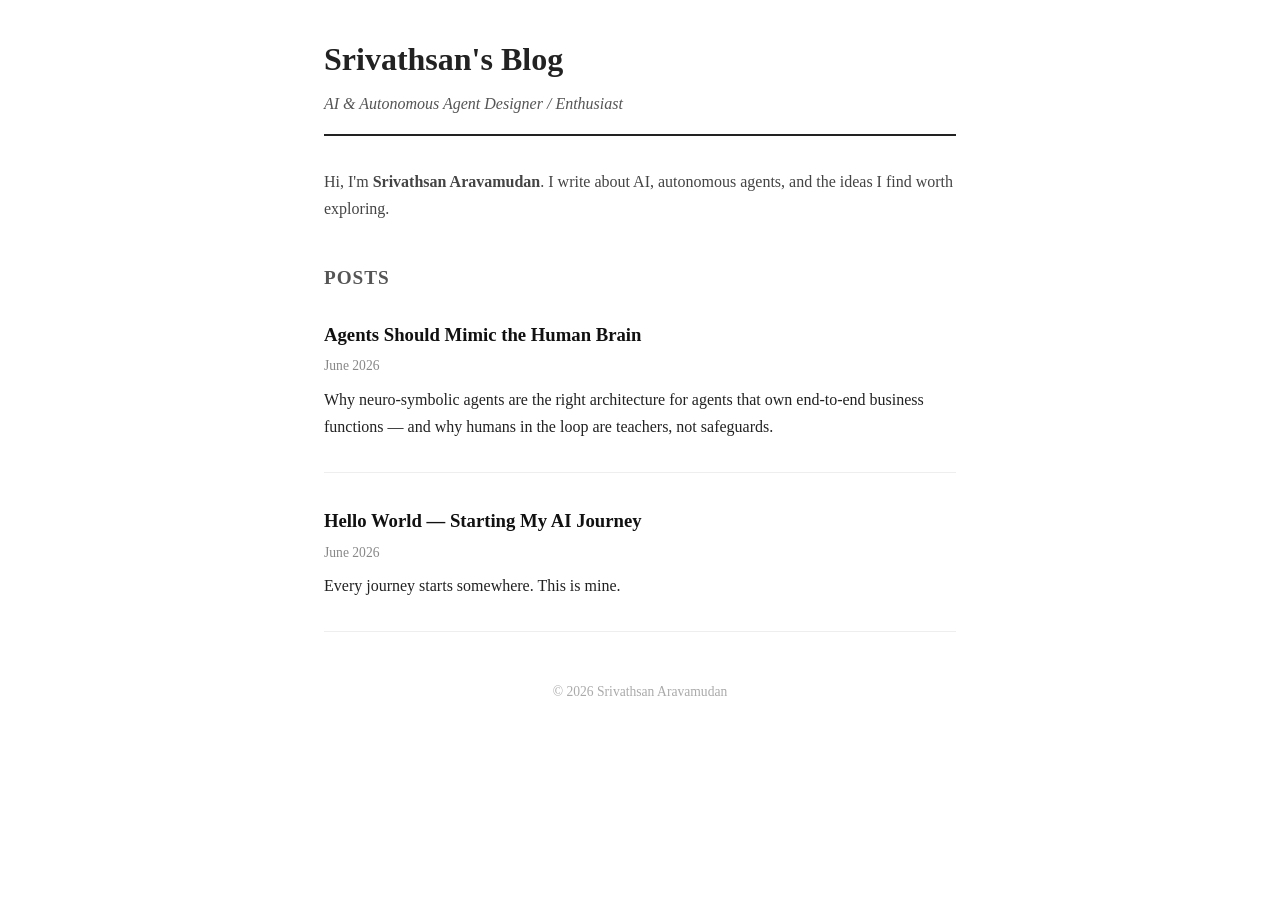
==== index.html @ 00f909d0 "Initial blog" ====
<!DOCTYPE html>
<html lang="en">
<head>
  <meta charset="UTF-8">
  <meta name="viewport" content="width=device-width, initial-scale=1.0">
  <title>Srivathsan's Blog</title>
  <link rel="stylesheet" href="style.css">
</head>
<body>
  <header>
    <h1>Srivathsan's Blog</h1>
    <p class="tagline">AI &amp; Autonomous Agent Designer / Enthusiast</p>
  </header>

  <main>
    <section class="about">
      <p>Hi, I'm <strong>Srivathsan Aravamudan</strong>. I write about AI, autonomous agents, and the ideas I find worth exploring.</p>
    </section>

    <section class="posts">
      <h2>Posts</h2>
      <article>
        <h3><a href="posts/neuro-symbolic-agents.html">Agents Should Mimic the Human Brain</a></h3>
        <time>June 2026</time>
        <p>Why neuro-symbolic agents are the right architecture for agents that own end-to-end business functions — and why humans in the loop are teachers, not safeguards.</p>
      </article>

      <article>
        <h3><a href="posts/hello-world.html">Hello World — Starting My AI Journey</a></h3>
        <time>June 2026</time>
        <p>Every journey starts somewhere. This is mine.</p>
      </article>
    </section>
  </main>

  <footer>
    <p>© 2026 Srivathsan Aravamudan</p>
  </footer>
</body>
</html>
---- style.css ----
* { box-sizing: border-box; margin: 0; padding: 0; }

body {
  font-family: Georgia, serif;
  color: #222;
  background: #fff;
  max-width: 680px;
  margin: 0 auto;
  padding: 2rem 1.5rem;
  line-height: 1.7;
}

header {
  border-bottom: 2px solid #222;
  padding-bottom: 1rem;
  margin-bottom: 2rem;
}

header h1 { font-size: 2rem; }

.tagline {
  color: #555;
  font-style: italic;
  margin-top: 0.25rem;
}

.about {
  margin-bottom: 2.5rem;
  color: #444;
}

.posts h2 {
  font-size: 1.2rem;
  text-transform: uppercase;
  letter-spacing: 0.05em;
  margin-bottom: 1.5rem;
  color: #555;
}

article {
  margin-bottom: 2rem;
  padding-bottom: 2rem;
  border-bottom: 1px solid #eee;
}

article h3 { margin-bottom: 0.25rem; }

article h3 a {
  color: #111;
  text-decoration: none;
}

article h3 a:hover { text-decoration: underline; }

time {
  font-size: 0.85rem;
  color: #888;
  display: block;
  margin-bottom: 0.5rem;
}

footer {
  margin-top: 3rem;
  font-size: 0.85rem;
  color: #aaa;
  text-align: center;
}

.references h3 {
  font-size: 1rem;
  text-transform: uppercase;
  letter-spacing: 0.05em;
  color: #555;
  margin-bottom: 0.75rem;
}

.references ol {
  padding-left: 1.25rem;
  color: #444;
  font-size: 0.9rem;
  line-height: 1.8;
}

.references a { color: #333; }
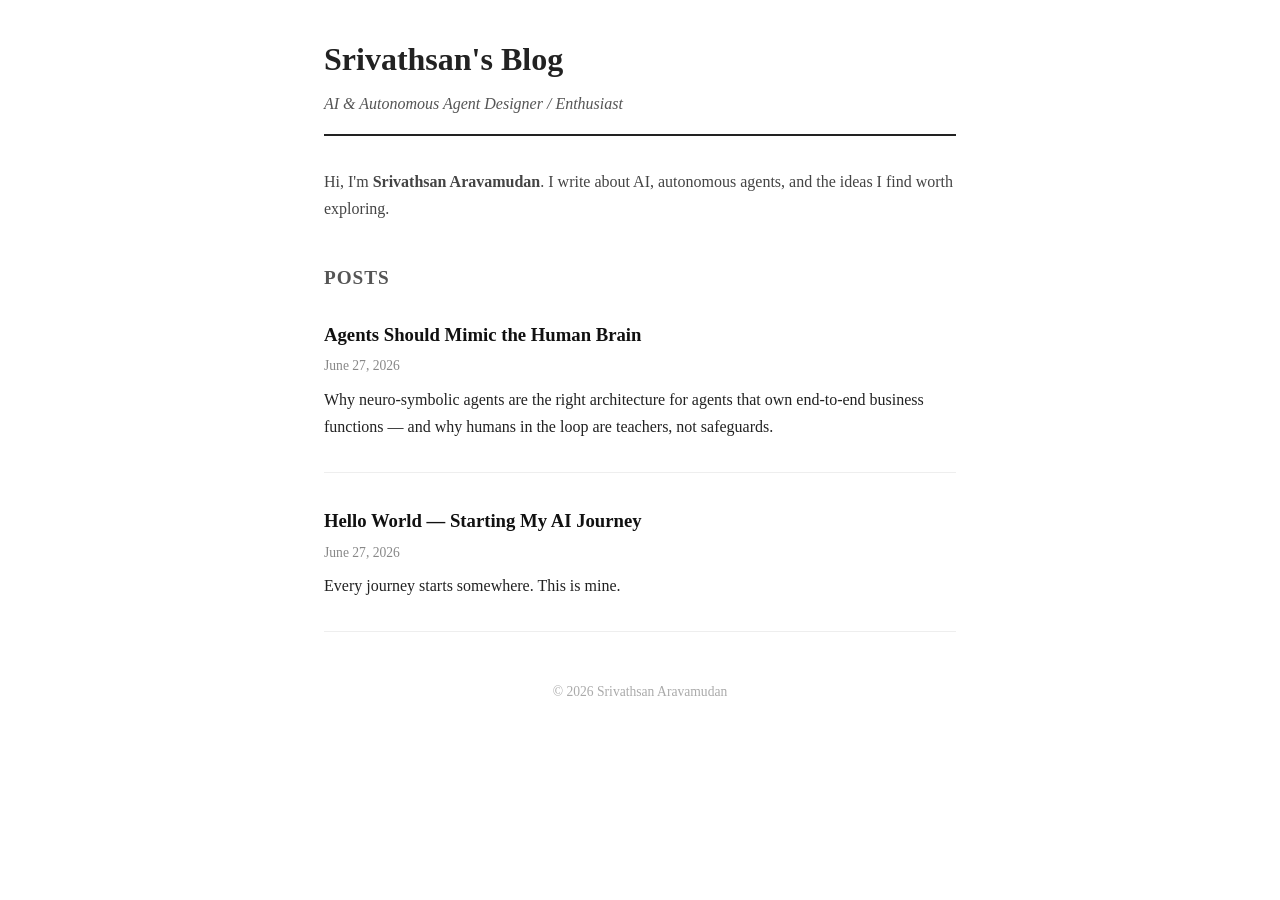
==== commit 85931e14: "Add specific dates to posts" ====
--- a/index.html
+++ b/index.html
@@ -21,13 +21,13 @@
       <h2>Posts</h2>
       <article>
         <h3><a href="posts/neuro-symbolic-agents.html">Agents Should Mimic the Human Brain</a></h3>
-        <time>June 2026</time>
+        <time datetime="2026-06-27">June 27, 2026</time>
         <p>Why neuro-symbolic agents are the right architecture for agents that own end-to-end business functions — and why humans in the loop are teachers, not safeguards.</p>
       </article>
 
       <article>
         <h3><a href="posts/hello-world.html">Hello World — Starting My AI Journey</a></h3>
-        <time>June 2026</time>
+        <time datetime="2026-06-27">June 27, 2026</time>
         <p>Every journey starts somewhere. This is mine.</p>
       </article>
     </section>
